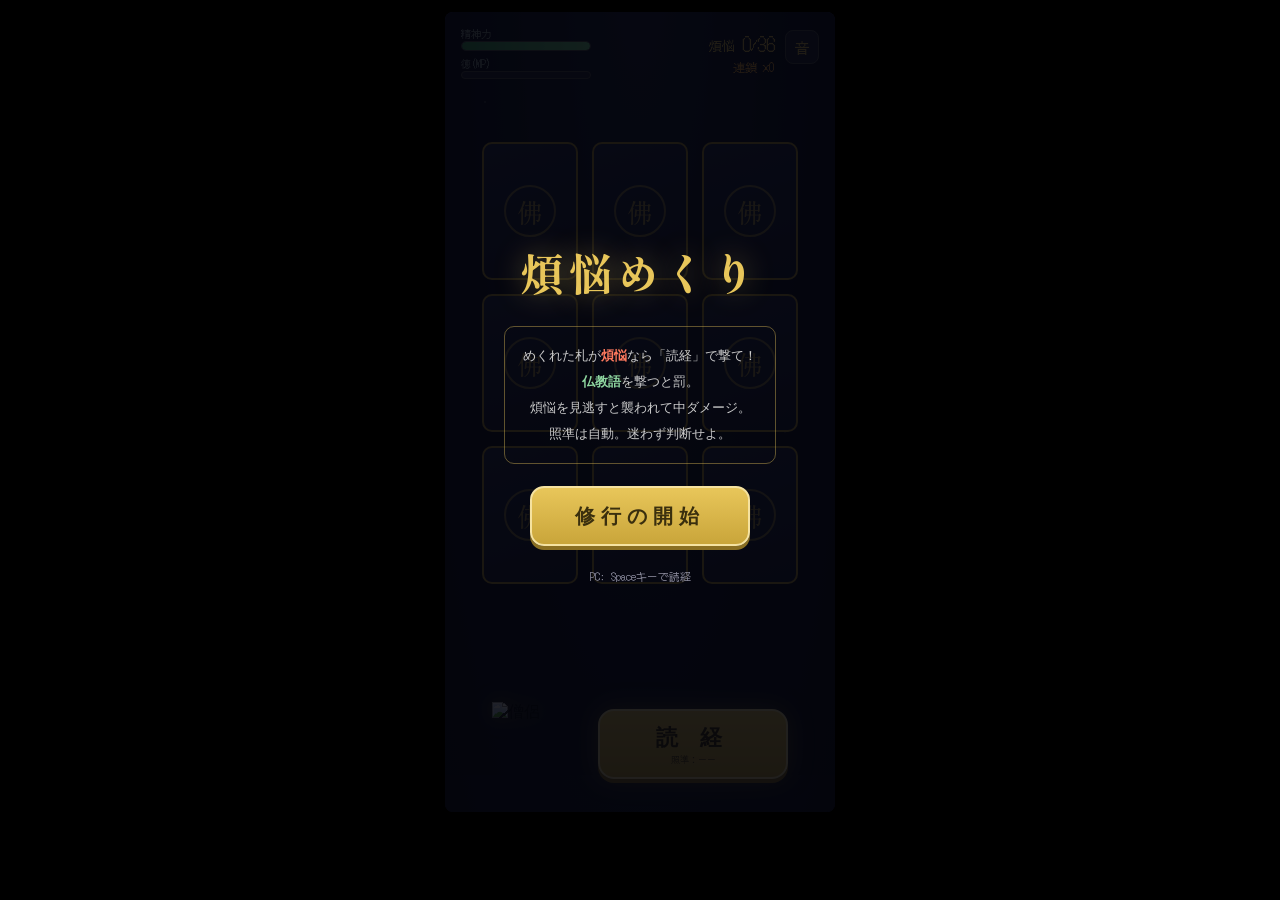
==== index.html @ 7b3fd125 "Add initial game logic, HTML structure, and styles for 煩悩めくり game" ====
<!DOCTYPE html>
<html lang="ja">
<head>
<meta charset="utf-8">
<meta name="viewport" content="width=device-width, initial-scale=1, maximum-scale=1, user-scalable=no">
<title>煩悩めくり</title>
<link rel="preconnect" href="https://fonts.googleapis.com">
<link rel="preconnect" href="https://fonts.gstatic.com" crossorigin>
<link href="https://fonts.googleapis.com/css2?family=DotGothic16&family=Shippori+Mincho+B1:wght@600;800&display=swap" rel="stylesheet">
<link rel="stylesheet" href="style.css">
</head>
<body>
  <div id="stage">
    <!-- 星空背景 -->
    <div class="starfield"></div>

    <!-- 被弾時に揺れるゲーム層 -->
    <div id="shake" class="shake">
      <!-- HUD -->
      <div class="hud">
        <div class="hud-left">
          <div class="hud-label">精神力</div>
          <div class="bar bar-hp"><div id="hpFill" class="bar-fill"></div></div>
          <div class="hud-label" style="margin-top:5px">徳(MP)</div>
          <div class="bar bar-mp"><div id="mpFill" class="bar-fill"></div></div>
        </div>
        <div class="hud-right">
          <div class="hud-stats">
            <div class="hud-count">煩悩 <span id="purifiedNum">0</span>/<span id="goalNum">36</span></div>
            <div class="hud-chain">連鎖 ×<span id="chainNum">0</span></div>
          </div>
          <button id="muteBtn" class="mute-btn" type="button" aria-label="ミュート切替">音</button>
        </div>
      </div>

      <!-- カード盤面 (JSで9枚生成) -->
      <div id="board"></div>

      <!-- 読経ビーム -->
      <div id="beam" class="beam"></div>

      <!-- 見送り成功テキスト -->
      <div id="bless" class="bless"></div>

      <!-- 下部操作パネル -->
      <div class="controls">
        <img class="monk" src="assets/monk_back_1.png" alt="僧侶">
        <button id="shootBtn" class="shoot-btn" type="button">
          <div class="shoot-title">読 経</div>
          <div id="aimLabel" class="aim-label">照準：ーー</div>
        </button>
      </div>

      <!-- 被弾演出 -->
      <div id="attackWrap" class="attack-wrap">
        <div id="attackWord" class="attack-word"></div>
        <div id="attackSub" class="attack-sub"></div>
      </div>

      <!-- ダメージ時ヴィネット -->
      <div id="vignette" class="vignette"></div>
    </div>

    <!-- スタート画面 -->
    <div id="startScreen" class="overlay">
      <div class="title">煩悩めくり</div>
      <div class="rules">
        めくれた札が<span class="c-bonno">煩悩</span>なら「読経」で撃て！<br>
        <span class="c-term">仏教語</span>を撃つと罰。<br>
        煩悩を見逃すと襲われて中ダメージ。<br>
        照準は自動。迷わず判断せよ。
      </div>
      <button id="startBtn" class="big-btn" type="button">修行の開始</button>
      <div class="hint">PC: Spaceキーで読経</div>
    </div>

    <!-- クリア画面 -->
    <div id="clearScreen" class="overlay overlay-clear" hidden>
      <div class="result-title result-clear">仏性が育ちました！</div>
      <div class="result-sub"><span id="clearGoal">36</span>の煩悩を全て打ち払いました</div>
      <div class="result-cards">
        <div class="result-card"><div class="rc-label">撃破数</div><div class="rc-val"><span id="clearPurified">0</span> / <span id="clearGoal2">36</span></div></div>
        <div class="result-card"><div class="rc-label">最大連鎖</div><div class="rc-val" id="clearMaxChain">0</div></div>
        <div class="result-card"><div class="rc-label">残り精神力</div><div class="rc-val" id="clearHp">0</div></div>
      </div>
      <button class="big-btn big-btn-sm restart-btn" type="button">再修行</button>
    </div>

    <!-- ゲームオーバー画面 -->
    <div id="overScreen" class="overlay overlay-over" hidden>
      <div class="result-title result-over">煩悩に呑まれた……</div>
      <div class="result-cards">
        <div class="result-card result-card-over"><div class="rc-label">撃破数</div><div class="rc-val"><span id="overPurified">0</span> / <span id="overGoal">36</span></div></div>
        <div class="result-card result-card-over"><div class="rc-label">最大連鎖</div><div class="rc-val" id="overMaxChain">0</div></div>
      </div>
      <button class="big-btn big-btn-sm restart-btn" type="button">再修行</button>
    </div>
  </div>

  <script src="game.js"></script>
</body>
</html>
---- style.css ----
/* ==========================================================================
   煩悩めくり — スタイル
   プロトタイプ (煩悩めくり プロトタイプ.dc.html) をピクセル忠実に再現
   ========================================================================== */

* { box-sizing: border-box; }

body {
  margin: 0;
  background: #000;
  font-family: "Hiragino Kaku Gothic ProN", "Noto Sans JP", sans-serif;
  display: flex;
  justify-content: center;
  min-height: 100vh;
}

a { color: #e8c65a; }
a:hover { color: #f5da7a; }

/* --- ステージ (390x800) --- */
#stage {
  position: relative;
  width: 390px;
  height: 800px;
  background: radial-gradient(ellipse at 50% -10%, #1b1f3d 0%, #0d0f22 55%, #070812 100%);
  overflow: hidden;
  margin: 12px 0;
  border-radius: 8px;
}

.starfield {
  position: absolute;
  inset: 0;
  background-image:
    radial-gradient(1px 1px at 40px 90px, rgba(255,255,255,.5), transparent),
    radial-gradient(1px 1px at 300px 60px, rgba(255,255,255,.35), transparent),
    radial-gradient(1.5px 1.5px at 200px 200px, rgba(255,255,255,.3), transparent),
    radial-gradient(1px 1px at 90px 320px, rgba(255,255,255,.4), transparent),
    radial-gradient(1px 1px at 340px 420px, rgba(255,255,255,.3), transparent);
}

.shake { position: absolute; inset: 0; }

/* --- HUD --- */
.hud {
  position: absolute;
  top: 0; left: 0; right: 0;
  display: flex;
  justify-content: space-between;
  align-items: center;
  padding: 14px 16px 0;
  font-family: 'DotGothic16', monospace;
  z-index: 2;
}
.hud-label { font-size: 10px; color: #9aa; }
.bar {
  width: 130px;
  background: #22243a;
  border: 1px solid #555;
  overflow: hidden;
}
.bar-hp { height: 10px; border-radius: 5px; }
.bar-mp { height: 8px; border-radius: 4px; }
.bar-fill { height: 100%; transition: width .3s; }
#hpFill { background: linear-gradient(90deg, #3fae6a, #7ee29a); border-radius: 5px; }
#mpFill { background: linear-gradient(90deg, #b98de0, #e0c3ff); border-radius: 4px; }

.hud-right { display: flex; align-items: flex-start; gap: 10px; }
.hud-stats { text-align: right; color: #e8c65a; }
.hud-count { font-size: 13px; }
.hud-count span { font-size: 18px; }
.hud-chain { font-size: 12px; color: #ffb347; margin-top: 2px; }

.mute-btn {
  width: 34px; height: 34px;
  background: #22243a;
  border: 1px solid #555;
  border-radius: 8px;
  color: #e8c65a;
  font-size: 15px;
  cursor: pointer;
  display: flex;
  align-items: center;
  justify-content: center;
  padding: 0;
  font-family: inherit;
}

/* --- カード --- */
.cell { position: absolute; width: 96px; height: 138px; perspective: 600px; z-index: 1; }
.card-inner {
  position: absolute; inset: 0;
  transform-style: preserve-3d;
  transition: transform .3s ease;
  transform: rotateY(0deg);
}
.card-inner.up { transform: rotateY(180deg); }

.card-back {
  position: absolute; inset: 0;
  backface-visibility: hidden;
  border-radius: 10px;
  background: linear-gradient(160deg, #232a52, #161a38);
  border: 2px solid #b99a3e;
  display: flex; align-items: center; justify-content: center;
}
.card-back-emblem {
  width: 52px; height: 52px;
  border: 2px solid rgba(232,198,90,.55);
  border-radius: 50%;
  display: flex; align-items: center; justify-content: center;
  color: rgba(232,198,90,.75);
  font-size: 26px;
  font-family: 'Shippori Mincho B1', serif;
}

.card-front {
  position: absolute; inset: 0;
  backface-visibility: hidden;
  transform: rotateY(180deg);
  border-radius: 10px;
  display: flex; align-items: center; justify-content: center;
  background: linear-gradient(170deg, #f4ead2, #e6d4a8);
  border: 3px solid #4f9d68;
}
.card-front.bonno { border-color: #ff5a3c; }
.card-front.pulse { animation: ringPulse 1.1s ease-in-out infinite; }

.card-word {
  writing-mode: vertical-rl;
  font-family: 'Shippori Mincho B1', serif;
  font-weight: 800;
  font-size: 32px;
  color: #1e6b3a;
  letter-spacing: 6px;
}
.card-word.bonno { color: #b3261e; }

.card-badge {
  position: absolute;
  top: -11px; left: 50%;
  transform: translateX(-50%);
  background: #4f9d68;
  color: #fff;
  font-size: 9px;
  font-weight: 700;
  padding: 2px 8px;
  border-radius: 8px;
  font-family: 'DotGothic16', monospace;
  display: none;
  z-index: 2;
  white-space: nowrap;
}
.card-badge.bonno { background: #ff5a3c; }
.card-badge.show { display: block; }

.card-timer {
  position: absolute;
  bottom: -10px; left: 18px;
  width: 60px; height: 5px;
  background: #0d0f22;
  border-radius: 3px;
  overflow: hidden;
  display: none;
}
.card-timer.show { display: block; }
.card-timer-fill {
  height: 100%;
  background: #8fd7a0;
  border-radius: 3px;
  width: 100%;
}
.card-timer-fill.bonno { background: #ff5a3c; }

.card-purify {
  position: absolute; inset: 0;
  border-radius: 10px;
  background: radial-gradient(circle, rgba(255,240,180,.95), rgba(232,198,90,0));
  display: none;
  align-items: center; justify-content: center;
  color: #7a5c10;
  font-family: 'DotGothic16', monospace;
  font-size: 16px;
  font-weight: 700;
  z-index: 3;
}
.card-purify.show { display: flex; animation: popPurify .5s ease-out both; }

/* --- ビーム --- */
.beam {
  position: absolute;
  width: 8px;
  background: linear-gradient(to top, rgba(232,198,90,.9), rgba(255,255,220,.2));
  border-radius: 4px;
  filter: blur(1px);
  z-index: 4;
  transform-origin: bottom;
  display: none;
}
.beam.on-a { display: block; animation: beamA .3s ease-out both; }
.beam.on-b { display: block; animation: beamB .3s ease-out both; }

/* --- 見送り成功 --- */
.bless {
  position: absolute;
  width: 120px;
  text-align: center;
  color: #ffe9a0;
  font-family: 'DotGothic16', monospace;
  font-size: 16px;
  font-weight: 700;
  text-shadow: 0 0 12px rgba(232,198,90,.9);
  z-index: 5;
  pointer-events: none;
  display: none;
}
.bless.on-a { display: block; animation: riseA 1.1s ease-out both; }
.bless.on-b { display: block; animation: riseB 1.1s ease-out both; }

/* --- 下部操作パネル --- */
.controls {
  position: absolute;
  left: 0; right: 0; bottom: 0;
  display: flex;
  align-items: center;
  justify-content: center;
  gap: 22px;
  padding: 10px 20px 26px;
  z-index: 3;
}
.monk {
  width: 84px; height: 84px;
  object-fit: contain;
  image-rendering: pixelated;
  filter: drop-shadow(0 0 10px rgba(232,198,90,.4));
}
.shoot-btn {
  width: 190px; height: 70px;
  background: linear-gradient(180deg, #e8c65a, #c9a53a);
  border: 2px solid #f5e2a0;
  border-radius: 16px;
  display: flex;
  flex-direction: column;
  align-items: center;
  justify-content: center;
  box-shadow: 0 4px 0 #8a6f22, 0 0 24px rgba(232,198,90,.35);
  cursor: pointer;
  font-family: inherit;
}
.shoot-btn:active {
  transform: translateY(3px);
  box-shadow: 0 1px 0 #8a6f22;
}
.shoot-title {
  font-size: 22px;
  font-weight: 800;
  color: #3a2f0e;
  letter-spacing: 8px;
}
.aim-label {
  font-size: 9px;
  color: #5d4c1a;
  font-family: 'DotGothic16', monospace;
  font-weight: 400;
}
.aim-label.aiming { font-weight: 700; }
.aim-label.aiming-bonno { color: #8a1a10; }

/* --- 被弾演出 --- */
.attack-wrap {
  position: absolute; inset: 0;
  display: none;
  flex-direction: column;
  align-items: center; justify-content: center;
  gap: 10px;
  z-index: 6;
  pointer-events: none;
}
.attack-wrap.show { display: flex; }
.attack-word {
  font-family: 'Shippori Mincho B1', serif;
  font-weight: 800;
  font-size: 78px;
  color: #ff5a3c;
  text-shadow: 0 0 30px rgba(255,60,30,.8);
}
.attack-word.a { animation: zoomAtkA .7s ease-out both; }
.attack-word.b { animation: zoomAtkB .7s ease-out both; }
.attack-sub {
  font-size: 14px;
  color: #ffb0a0;
  font-family: 'DotGothic16', monospace;
}
.attack-sub.a { animation: vignA .9s ease-out both; }
.attack-sub.b { animation: vignB .9s ease-out both; }

/* --- ヴィネット --- */
.vignette {
  position: absolute; inset: 0;
  pointer-events: none;
  z-index: 5;
  box-shadow: inset 0 0 80px 30px rgba(255,40,20,.55);
  opacity: 0;
}
.vignette.a { animation: vignA .6s ease-out; }
.vignette.b { animation: vignB .6s ease-out; }

/* --- 揺れ --- */
.shake.a { animation: shakeA .45s ease-out; }
.shake.b { animation: shakeB .45s ease-out; }

/* --- オーバーレイ (スタート/クリア/オーバー) --- */
.overlay {
  position: absolute; inset: 0;
  z-index: 10;
  display: flex;
  flex-direction: column;
  align-items: center;
  justify-content: center;
  gap: 22px;
  padding: 30px;
  text-align: center;
}
.overlay[hidden] { display: none; }
#startScreen { background: rgba(4,5,12,.88); }
.overlay-clear { background: rgba(4,5,12,.9); gap: 20px; }
.overlay-over { background: rgba(20,4,4,.92); gap: 20px; }

.title {
  font-family: 'Shippori Mincho B1', serif;
  font-weight: 800;
  font-size: 44px;
  color: #e8c65a;
  text-shadow: 0 0 30px rgba(232,198,90,.45);
  letter-spacing: 4px;
}
.rules {
  font-size: 13px;
  line-height: 2;
  color: #ccc;
  border: 1px solid rgba(232,198,90,.4);
  border-radius: 10px;
  padding: 16px 18px;
}
.c-bonno { color: #ff7a5e; font-weight: 700; }
.c-term { color: #8fd7a0; font-weight: 700; }
.hint { font-size: 11px; color: #889; font-family: 'DotGothic16', monospace; }

.big-btn {
  width: 220px; height: 60px;
  background: linear-gradient(180deg, #e8c65a, #c9a53a);
  border: 2px solid #f5e2a0;
  border-radius: 14px;
  font-size: 20px;
  font-weight: 800;
  color: #3a2f0e;
  letter-spacing: 6px;
  cursor: pointer;
  box-shadow: 0 4px 0 #8a6f22;
  font-family: inherit;
}
.big-btn:active { transform: translateY(3px); box-shadow: 0 1px 0 #8a6f22; }
.big-btn-sm { height: 56px; font-size: 18px; letter-spacing: 4px; }

.result-title {
  font-family: 'Shippori Mincho B1', serif;
  font-weight: 800;
  font-size: 36px;
}
.result-clear { color: #e8c65a; text-shadow: 0 0 30px rgba(232,198,90,.5); }
.result-over { color: #ff5a3c; text-shadow: 0 0 30px rgba(255,60,30,.5); }
.result-sub { font-size: 15px; color: #ffb347; }
.result-cards { display: flex; gap: 10px; }
.result-card {
  border: 1px solid #b99a3e;
  border-radius: 10px;
  padding: 12px 14px;
  color: #e8c65a;
  font-family: 'DotGothic16', monospace;
}
.result-card-over { border-color: #884; }
.rc-label { font-size: 11px; color: #aaa; }
.rc-val { font-size: 18px; }

/* --- キーフレーム (プロトタイプより移植) --- */
@keyframes ringPulse { 0%,100%{box-shadow:0 0 12px 2px rgba(255,80,60,.55)} 50%{box-shadow:0 0 26px 8px rgba(255,80,60,.85)} }
@keyframes popPurify { 0%{transform:scale(.5);opacity:0} 30%{transform:scale(1.15);opacity:1} 100%{transform:scale(1);opacity:0} }
@keyframes zoomAtkA { 0%{transform:scale(.3);opacity:0} 25%{opacity:1} 100%{transform:scale(1.9);opacity:0} }
@keyframes zoomAtkB { 0%{transform:scale(.3);opacity:0} 25%{opacity:1} 100%{transform:scale(1.9);opacity:0} }
@keyframes shakeA { 0%,100%{transform:translate(0,0)} 20%{transform:translate(-7px,3px)} 40%{transform:translate(6px,-4px)} 60%{transform:translate(-5px,-2px)} 80%{transform:translate(4px,3px)} }
@keyframes shakeB { 0%,100%{transform:translate(0,0)} 20%{transform:translate(7px,-3px)} 40%{transform:translate(-6px,4px)} 60%{transform:translate(5px,2px)} 80%{transform:translate(-4px,-3px)} }
@keyframes vignA { 0%{opacity:1} 100%{opacity:0} }
@keyframes vignB { 0%{opacity:1} 100%{opacity:0} }
@keyframes beamA { 0%{opacity:0;transform:scaleY(.2)} 30%{opacity:1;transform:scaleY(1)} 100%{opacity:0;transform:scaleY(1)} }
@keyframes beamB { 0%{opacity:0;transform:scaleY(.2)} 30%{opacity:1;transform:scaleY(1)} 100%{opacity:0;transform:scaleY(1)} }
@keyframes riseA { 0%{opacity:0;transform:translateY(14px) scale(.7)} 25%{opacity:1;transform:translateY(0) scale(1.05)} 100%{opacity:0;transform:translateY(-44px) scale(1)} }
@keyframes riseB { 0%{opacity:0;transform:translateY(14px) scale(.7)} 25%{opacity:1;transform:translateY(0) scale(1.05)} 100%{opacity:0;transform:translateY(-44px) scale(1)} }
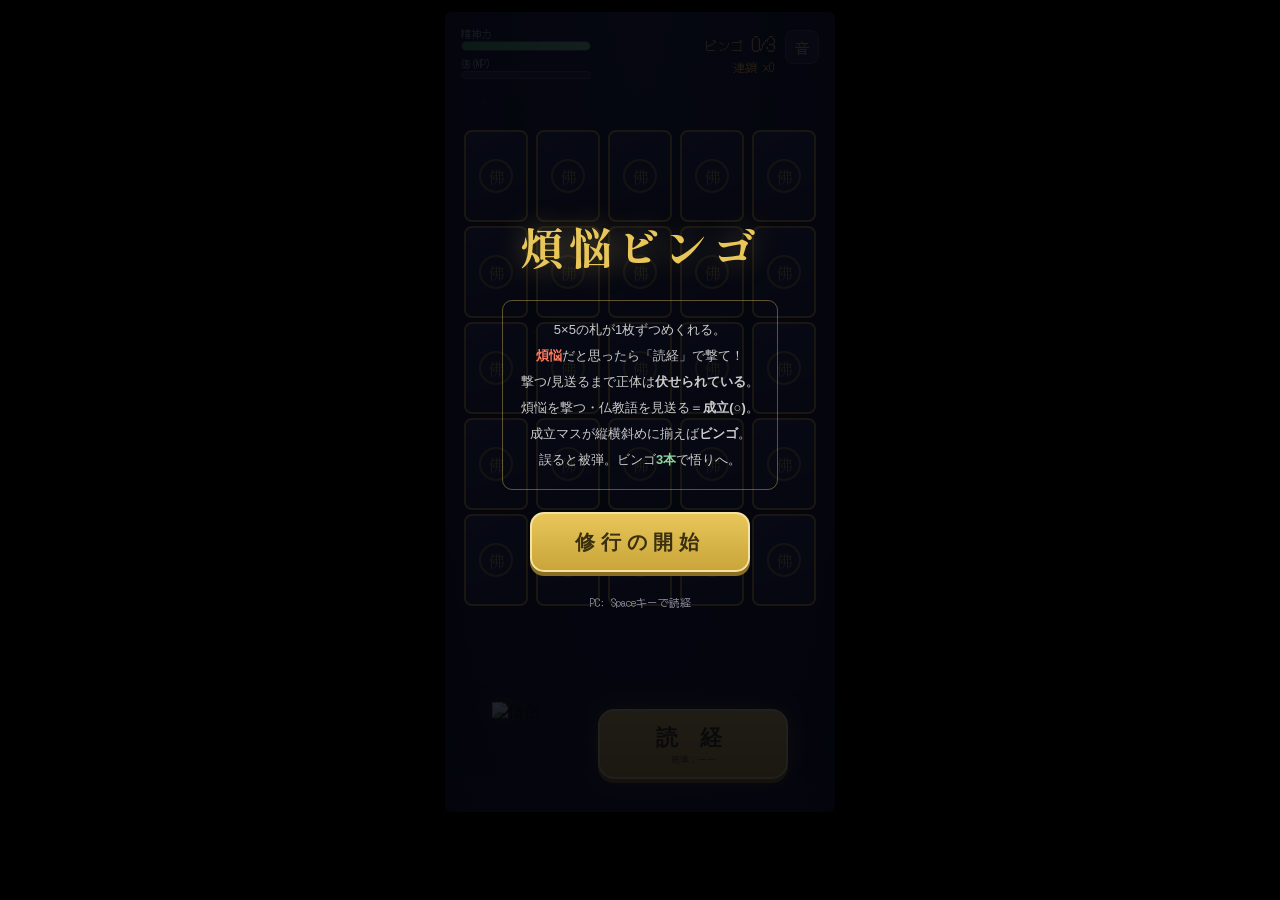
==== commit 2fdbe5a0: "Refactor game logic and UI for 煩悩ビンゴ, updating card mechanics, scoring, and HUD elements" ====
--- a/index.html
+++ b/index.html
@@ -3,7 +3,7 @@
 <head>
 <meta charset="utf-8">
 <meta name="viewport" content="width=device-width, initial-scale=1, maximum-scale=1, user-scalable=no">
-<title>煩悩めくり</title>
+<title>煩悩ビンゴ</title>
 <link rel="preconnect" href="https://fonts.googleapis.com">
 <link rel="preconnect" href="https://fonts.gstatic.com" crossorigin>
 <link href="https://fonts.googleapis.com/css2?family=DotGothic16&family=Shippori+Mincho+B1:wght@600;800&display=swap" rel="stylesheet">
@@ -26,7 +26,7 @@
         </div>
         <div class="hud-right">
           <div class="hud-stats">
-            <div class="hud-count">煩悩 <span id="purifiedNum">0</span>/<span id="goalNum">36</span></div>
+            <div class="hud-count">ビンゴ <span id="bingoNum">0</span>/<span id="goalNum">3</span></div>
             <div class="hud-chain">連鎖 ×<span id="chainNum">0</span></div>
           </div>
           <button id="muteBtn" class="mute-btn" type="button" aria-label="ミュート切替">音</button>
@@ -63,12 +63,14 @@
 
     <!-- スタート画面 -->
     <div id="startScreen" class="overlay">
-      <div class="title">煩悩めくり</div>
+      <div class="title">煩悩ビンゴ</div>
       <div class="rules">
-        めくれた札が<span class="c-bonno">煩悩</span>なら「読経」で撃て！<br>
-        <span class="c-term">仏教語</span>を撃つと罰。<br>
-        煩悩を見逃すと襲われて中ダメージ。<br>
-        照準は自動。迷わず判断せよ。
+        5×5の札が1枚ずつめくれる。<br>
+        <span class="c-bonno">煩悩</span>だと思ったら「読経」で撃て！<br>
+        撃つ/見送るまで正体は<b>伏せられている</b>。<br>
+        煩悩を撃つ・仏教語を見送る＝<b>成立(○)</b>。<br>
+        成立マスが縦横斜めに揃えば<b>ビンゴ</b>。<br>
+        誤ると被弾。ビンゴ<span class="c-term">3本</span>で悟りへ。
       </div>
       <button id="startBtn" class="big-btn" type="button">修行の開始</button>
       <div class="hint">PC: Spaceキーで読経</div>
@@ -76,10 +78,10 @@
 
     <!-- クリア画面 -->
     <div id="clearScreen" class="overlay overlay-clear" hidden>
-      <div class="result-title result-clear">仏性が育ちました！</div>
-      <div class="result-sub"><span id="clearGoal">36</span>の煩悩を全て打ち払いました</div>
+      <div class="result-title result-clear">悟りの境地！</div>
+      <div class="result-sub"><span id="clearGoal">3</span>本のビンゴを成就しました</div>
       <div class="result-cards">
-        <div class="result-card"><div class="rc-label">撃破数</div><div class="rc-val"><span id="clearPurified">0</span> / <span id="clearGoal2">36</span></div></div>
+        <div class="result-card"><div class="rc-label">ビンゴ</div><div class="rc-val"><span id="clearPurified">0</span> / <span id="clearGoal2">3</span></div></div>
         <div class="result-card"><div class="rc-label">最大連鎖</div><div class="rc-val" id="clearMaxChain">0</div></div>
         <div class="result-card"><div class="rc-label">残り精神力</div><div class="rc-val" id="clearHp">0</div></div>
       </div>
@@ -90,7 +92,7 @@
     <div id="overScreen" class="overlay overlay-over" hidden>
       <div class="result-title result-over">煩悩に呑まれた……</div>
       <div class="result-cards">
-        <div class="result-card result-card-over"><div class="rc-label">撃破数</div><div class="rc-val"><span id="overPurified">0</span> / <span id="overGoal">36</span></div></div>
+        <div class="result-card result-card-over"><div class="rc-label">ビンゴ</div><div class="rc-val"><span id="overPurified">0</span> / <span id="overGoal">3</span></div></div>
         <div class="result-card result-card-over"><div class="rc-label">最大連鎖</div><div class="rc-val" id="overMaxChain">0</div></div>
       </div>
       <button class="big-btn big-btn-sm restart-btn" type="button">再修行</button>
--- a/style.css
+++ b/style.css
@@ -86,8 +86,8 @@
   font-family: inherit;
 }
 
-/* --- カード --- */
-.cell { position: absolute; width: 96px; height: 138px; perspective: 600px; z-index: 1; }
+/* --- カード (5×5) --- */
+.cell { position: absolute; width: 64px; height: 92px; perspective: 500px; z-index: 1; }
 .card-inner {
   position: absolute; inset: 0;
   transform-style: preserve-3d;
@@ -99,18 +99,18 @@
 .card-back {
   position: absolute; inset: 0;
   backface-visibility: hidden;
-  border-radius: 10px;
+  border-radius: 8px;
   background: linear-gradient(160deg, #232a52, #161a38);
   border: 2px solid #b99a3e;
   display: flex; align-items: center; justify-content: center;
 }
 .card-back-emblem {
-  width: 52px; height: 52px;
+  width: 34px; height: 34px;
   border: 2px solid rgba(232,198,90,.55);
   border-radius: 50%;
   display: flex; align-items: center; justify-content: center;
   color: rgba(232,198,90,.75);
-  font-size: 26px;
+  font-size: 17px;
   font-family: 'Shippori Mincho B1', serif;
 }
 
@@ -118,33 +118,39 @@
   position: absolute; inset: 0;
   backface-visibility: hidden;
   transform: rotateY(180deg);
-  border-radius: 10px;
+  border-radius: 8px;
   display: flex; align-items: center; justify-content: center;
-  background: linear-gradient(170deg, #f4ead2, #e6d4a8);
-  border: 3px solid #4f9d68;
-}
-.card-front.bonno { border-color: #ff5a3c; }
-.card-front.pulse { animation: ringPulse 1.1s ease-in-out infinite; }
+  /* 正体を伏せる中立の見た目 */
+  background: linear-gradient(170deg, #efe6cf, #ddd0ad);
+  border: 3px solid #b9a45e;
+  transition: border-color .2s, box-shadow .2s;
+}
+/* 判定中の照準カード:正体は伏せたまま金色に強調 */
+.card-front.active { border-color: #e8c65a; animation: ringPulseGold 1.1s ease-in-out infinite; }
+/* 判定後に正体を開示 */
+.card-front.reveal-bonno { border-color: #ff5a3c; animation: none; }
+.card-front.reveal-term { border-color: #4f9d68; animation: none; }
 
 .card-word {
   writing-mode: vertical-rl;
   font-family: 'Shippori Mincho B1', serif;
   font-weight: 800;
-  font-size: 32px;
-  color: #1e6b3a;
-  letter-spacing: 6px;
+  font-size: 22px;
+  color: #3a3020; /* 中立(正体を示さない) */
+  letter-spacing: 2px;
 }
 .card-word.bonno { color: #b3261e; }
+.card-word.term { color: #1e6b3a; }
 
 .card-badge {
   position: absolute;
-  top: -11px; left: 50%;
+  top: -9px; left: 50%;
   transform: translateX(-50%);
   background: #4f9d68;
   color: #fff;
-  font-size: 9px;
+  font-size: 8px;
   font-weight: 700;
-  padding: 2px 8px;
+  padding: 2px 6px;
   border-radius: 8px;
   font-family: 'DotGothic16', monospace;
   display: none;
@@ -156,8 +162,8 @@
 
 .card-timer {
   position: absolute;
-  bottom: -10px; left: 18px;
-  width: 60px; height: 5px;
+  bottom: -8px; left: 10px;
+  width: 44px; height: 4px;
   background: #0d0f22;
   border-radius: 3px;
   overflow: hidden;
@@ -166,21 +172,34 @@
 .card-timer.show { display: block; }
 .card-timer-fill {
   height: 100%;
-  background: #8fd7a0;
+  background: #e8c65a; /* 中立(正体を示さない) */
   border-radius: 3px;
   width: 100%;
 }
-.card-timer-fill.bonno { background: #ff5a3c; }
+
+/* --- 成立/不成立マーク --- */
+.card-mark {
+  position: absolute; inset: 0;
+  border-radius: 8px;
+  display: flex; align-items: center; justify-content: center;
+  font-family: 'DotGothic16', monospace;
+  font-weight: 700;
+  font-size: 40px;
+  pointer-events: none;
+  z-index: 4;
+}
+.card-mark.ok { color: rgba(232,198,90,.95); text-shadow: 0 0 10px rgba(232,198,90,.8); }
+.card-mark.ng { color: rgba(120,120,140,.9); text-shadow: 0 0 6px rgba(0,0,0,.5); }
 
 .card-purify {
   position: absolute; inset: 0;
-  border-radius: 10px;
+  border-radius: 8px;
   background: radial-gradient(circle, rgba(255,240,180,.95), rgba(232,198,90,0));
   display: none;
   align-items: center; justify-content: center;
   color: #7a5c10;
   font-family: 'DotGothic16', monospace;
-  font-size: 16px;
+  font-size: 20px;
   font-weight: 700;
   z-index: 3;
 }
@@ -384,6 +403,7 @@
 
 /* --- キーフレーム (プロトタイプより移植) --- */
 @keyframes ringPulse { 0%,100%{box-shadow:0 0 12px 2px rgba(255,80,60,.55)} 50%{box-shadow:0 0 26px 8px rgba(255,80,60,.85)} }
+@keyframes ringPulseGold { 0%,100%{box-shadow:0 0 10px 2px rgba(232,198,90,.5)} 50%{box-shadow:0 0 22px 7px rgba(232,198,90,.85)} }
 @keyframes popPurify { 0%{transform:scale(.5);opacity:0} 30%{transform:scale(1.15);opacity:1} 100%{transform:scale(1);opacity:0} }
 @keyframes zoomAtkA { 0%{transform:scale(.3);opacity:0} 25%{opacity:1} 100%{transform:scale(1.9);opacity:0} }
 @keyframes zoomAtkB { 0%{transform:scale(.3);opacity:0} 25%{opacity:1} 100%{transform:scale(1.9);opacity:0} }
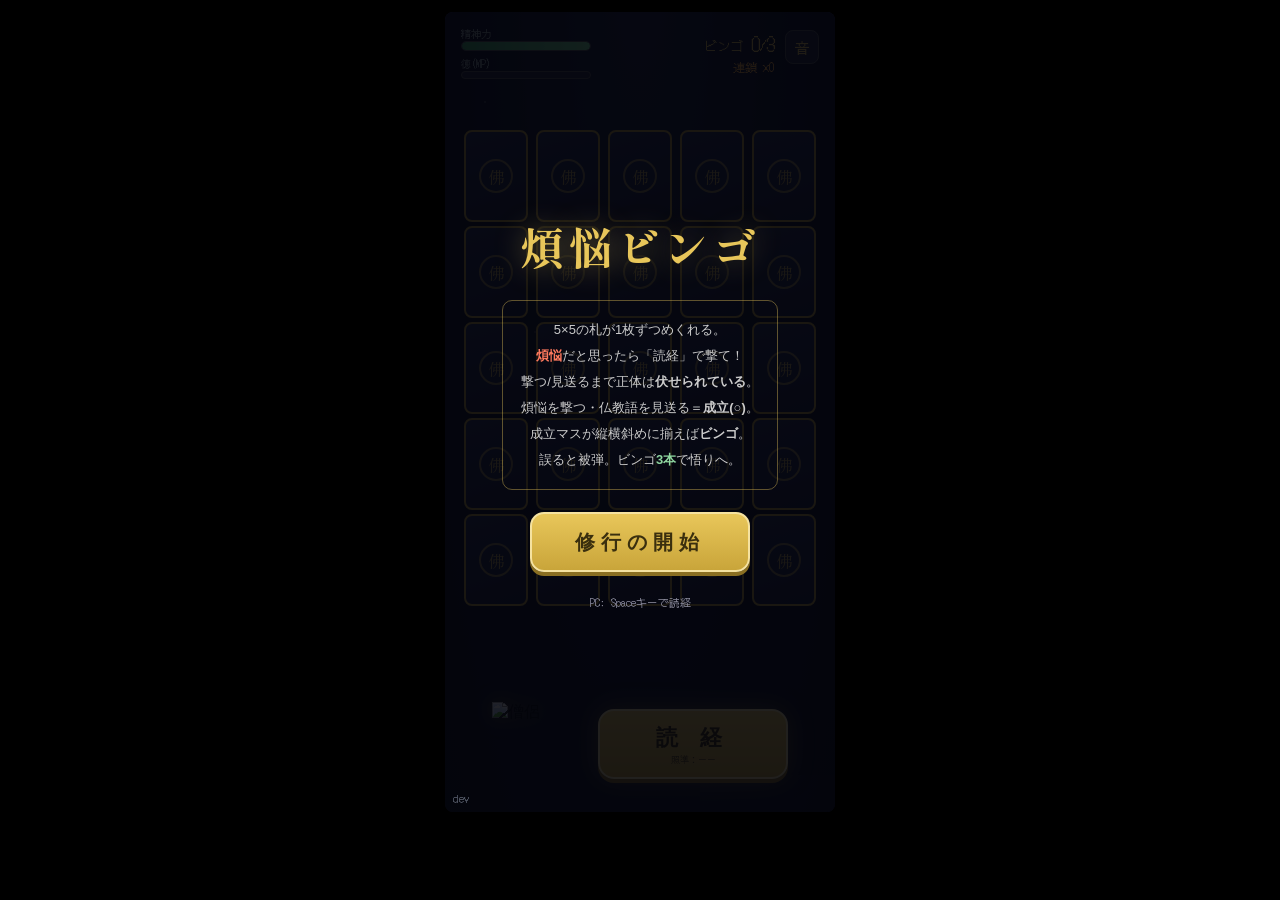
==== commit b9624471: "Add versioning and bingo effects to 煩悩ビンゴ game, including dynamic asset caching and visual enhanceme" ====
--- a/index.html
+++ b/index.html
@@ -7,7 +7,7 @@
 <link rel="preconnect" href="https://fonts.googleapis.com">
 <link rel="preconnect" href="https://fonts.gstatic.com" crossorigin>
 <link href="https://fonts.googleapis.com/css2?family=DotGothic16&family=Shippori+Mincho+B1:wght@600;800&display=swap" rel="stylesheet">
-<link rel="stylesheet" href="style.css">
+<link rel="stylesheet" href="style.css?v=__APP_VERSION__">
 </head>
 <body>
   <div id="stage">
@@ -42,6 +42,9 @@
       <!-- 見送り成功テキスト -->
       <div id="bless" class="bless"></div>
 
+      <!-- ビンゴ演出 -->
+      <div id="bingoFx" class="bingo-fx"><span class="bingo-fx-text">ビンゴ！</span></div>
+
       <!-- 下部操作パネル -->
       <div class="controls">
         <img class="monk" src="assets/monk_back_1.png" alt="僧侶">
@@ -60,6 +63,9 @@
       <!-- ダメージ時ヴィネット -->
       <div id="vignette" class="vignette"></div>
     </div>
+
+    <!-- バージョン表示 (デプロイ毎に自動採番) -->
+    <div id="versionTag" class="version-tag"></div>
 
     <!-- スタート画面 -->
     <div id="startScreen" class="overlay">
@@ -99,6 +105,7 @@
     </div>
   </div>
 
-  <script src="game.js"></script>
+  <script src="version.js?v=__APP_VERSION__"></script>
+  <script src="game.js?v=__APP_VERSION__"></script>
 </body>
 </html>
--- a/style.css
+++ b/style.css
@@ -236,6 +236,29 @@
 .bless.on-a { display: block; animation: riseA 1.1s ease-out both; }
 .bless.on-b { display: block; animation: riseB 1.1s ease-out both; }
 
+/* --- ビンゴ演出 --- */
+.bingo-fx {
+  position: absolute; inset: 0;
+  display: none;
+  align-items: center; justify-content: center;
+  z-index: 8;
+  pointer-events: none;
+}
+.bingo-fx.on-a, .bingo-fx.on-b { display: flex; }
+.bingo-fx-text {
+  font-family: 'Shippori Mincho B1', serif;
+  font-weight: 800;
+  font-size: 76px;
+  color: #ffe9a0;
+  letter-spacing: 6px;
+  text-shadow: 0 0 30px rgba(232,198,90,.95), 0 0 64px rgba(232,198,90,.6);
+}
+.bingo-fx.on-a .bingo-fx-text { animation: bingoPopA 1.3s ease-out both; }
+.bingo-fx.on-b .bingo-fx-text { animation: bingoPopB 1.3s ease-out both; }
+
+/* ビンゴ成立ラインのマス発光 */
+.cell.bingo-line { z-index: 6; border-radius: 8px; animation: bingoCell 1.3s ease-in-out both; }
+
 /* --- 下部操作パネル --- */
 .controls {
   position: absolute;
@@ -305,6 +328,8 @@
 }
 .attack-word.a { animation: zoomAtkA .7s ease-out both; }
 .attack-word.b { animation: zoomAtkB .7s ease-out both; }
+/* 煩悩の見逃し:叱責は長文なので縮小 */
+.attack-word.miss { font-size: 50px; color: #ff7a3c; }
 .attack-sub {
   font-size: 14px;
   color: #ffb0a0;
@@ -364,6 +389,19 @@
 .c-bonno { color: #ff7a5e; font-weight: 700; }
 .c-term { color: #8fd7a0; font-weight: 700; }
 .hint { font-size: 11px; color: #889; font-family: 'DotGothic16', monospace; }
+
+.version-tag {
+  position: absolute;
+  left: 8px;
+  bottom: 6px;
+  z-index: 20;
+  font-family: 'DotGothic16', monospace;
+  font-size: 10px;
+  letter-spacing: .5px;
+  color: rgba(180, 190, 210, .5);
+  pointer-events: none;
+  user-select: none;
+}
 
 .big-btn {
   width: 220px; height: 60px;
@@ -415,3 +453,6 @@
 @keyframes beamB { 0%{opacity:0;transform:scaleY(.2)} 30%{opacity:1;transform:scaleY(1)} 100%{opacity:0;transform:scaleY(1)} }
 @keyframes riseA { 0%{opacity:0;transform:translateY(14px) scale(.7)} 25%{opacity:1;transform:translateY(0) scale(1.05)} 100%{opacity:0;transform:translateY(-44px) scale(1)} }
 @keyframes riseB { 0%{opacity:0;transform:translateY(14px) scale(.7)} 25%{opacity:1;transform:translateY(0) scale(1.05)} 100%{opacity:0;transform:translateY(-44px) scale(1)} }
+@keyframes bingoPopA { 0%{transform:scale(.3) rotate(-8deg);opacity:0} 18%{transform:scale(1.2) rotate(3deg);opacity:1} 40%{transform:scale(1) rotate(0)} 78%{transform:scale(1);opacity:1} 100%{transform:scale(1.25);opacity:0} }
+@keyframes bingoPopB { 0%{transform:scale(.3) rotate(8deg);opacity:0} 18%{transform:scale(1.2) rotate(-3deg);opacity:1} 40%{transform:scale(1) rotate(0)} 78%{transform:scale(1);opacity:1} 100%{transform:scale(1.25);opacity:0} }
+@keyframes bingoCell { 0%,100%{box-shadow:0 0 0 0 rgba(232,198,90,0)} 20%{box-shadow:0 0 22px 7px rgba(232,198,90,.95)} 50%{box-shadow:0 0 10px 3px rgba(232,198,90,.5)} 80%{box-shadow:0 0 22px 7px rgba(232,198,90,.95)} }
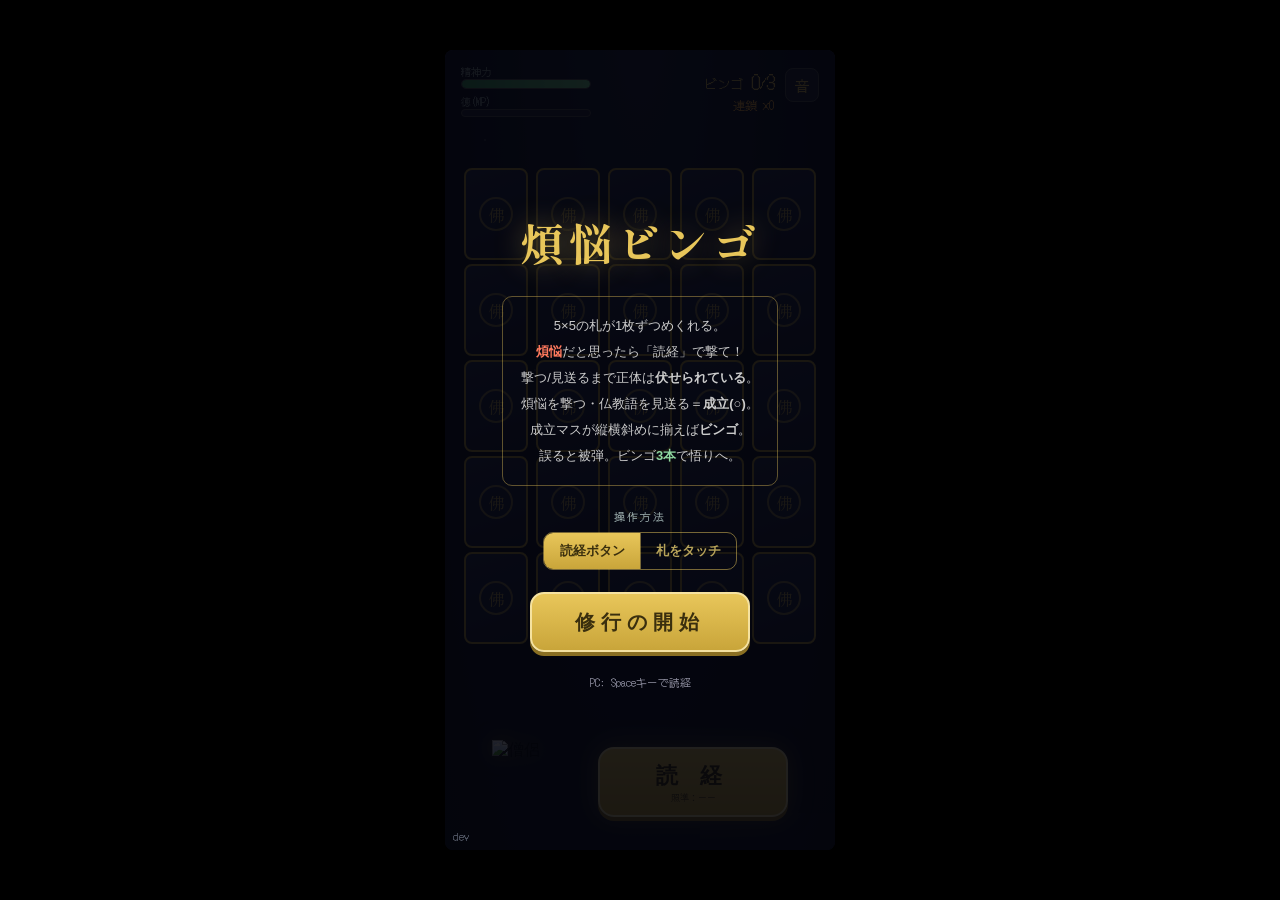
==== commit d3827ec5: "Implement touch mode functionality and UI enhancements for 煩悩ビンゴ game" ====
--- a/index.html
+++ b/index.html
@@ -52,6 +52,10 @@
           <div class="shoot-title">読 経</div>
           <div id="aimLabel" class="aim-label">照準：ーー</div>
         </button>
+        <div id="touchHint" class="touch-hint">
+          <div class="th-title">伏せ札をめくる</div>
+          <div class="th-sub">タップして選ぶ</div>
+        </div>
       </div>
 
       <!-- 被弾演出 -->
@@ -77,6 +81,13 @@
         煩悩を撃つ・仏教語を見送る＝<b>成立(○)</b>。<br>
         成立マスが縦横斜めに揃えば<b>ビンゴ</b>。<br>
         誤ると被弾。ビンゴ<span class="c-term">3本</span>で悟りへ。
+      </div>
+      <div class="mode-picker">
+        <div class="mode-picker-label">操作方法</div>
+        <div class="seg" id="modeSeg">
+          <button type="button" class="seg-btn is-on" data-touch="0">読経ボタン</button>
+          <button type="button" class="seg-btn" data-touch="1">札をタッチ</button>
+        </div>
       </div>
       <button id="startBtn" class="big-btn" type="button">修行の開始</button>
       <div class="hint">PC: Spaceキーで読経</div>
--- a/style.css
+++ b/style.css
@@ -5,13 +5,18 @@
 
 * { box-sizing: border-box; }
 
+html, body { height: 100%; }
+
 body {
   margin: 0;
   background: #000;
   font-family: "Hiragino Kaku Gothic ProN", "Noto Sans JP", sans-serif;
   display: flex;
   justify-content: center;
+  align-items: center;
   min-height: 100vh;
+  /* stage を transform で縮小して画面に収めるため、はみ出しは隠す(スクロール不要) */
+  overflow: hidden;
 }
 
 a { color: #e8c65a; }
@@ -24,8 +29,10 @@
   height: 800px;
   background: radial-gradient(ellipse at 50% -10%, #1b1f3d 0%, #0d0f22 55%, #070812 100%);
   overflow: hidden;
-  margin: 12px 0;
-  border-radius: 8px;
+  border-radius: 8px;
+  /* 画面サイズに応じて JS が scale() を設定。中央基準で縮小 */
+  transform-origin: center center;
+  flex: 0 0 auto;
 }
 
 .starfield {
@@ -308,6 +315,63 @@
 .aim-label.aiming { font-weight: 700; }
 .aim-label.aiming-bonno { color: #8a1a10; }
 
+/* --- タッチモード用ヒント(読経ボタンの代わりに表示) --- */
+.touch-hint {
+  width: 190px; height: 70px;
+  display: none;
+  flex-direction: column;
+  align-items: center;
+  justify-content: center;
+  border: 2px dashed rgba(232,198,90,.6);
+  border-radius: 16px;
+  color: #e8c65a;
+  font-family: 'DotGothic16', monospace;
+}
+.th-title { font-size: 18px; font-weight: 700; letter-spacing: 4px; }
+.th-sub { font-size: 10px; color: #b7a35a; margin-top: 4px; }
+
+/* タッチモード時: 読経ボタンを隠し、ヒントを表示 */
+#stage.touch-mode .shoot-btn { display: none; }
+#stage.touch-mode .touch-hint { display: flex; }
+/* タッチモード時: 伏せ札(めくる)も照準中の札(読経)もタップ可能 */
+#stage.touch-mode .cell { cursor: pointer; }
+
+/* --- スタート画面: 操作モード選択 --- */
+.mode-picker {
+  display: flex;
+  flex-direction: column;
+  align-items: center;
+  gap: 8px;
+}
+.mode-picker-label {
+  font-size: 11px;
+  color: #9aa;
+  font-family: 'DotGothic16', monospace;
+  letter-spacing: 2px;
+}
+.seg {
+  display: flex;
+  border: 1px solid rgba(232,198,90,.5);
+  border-radius: 10px;
+  overflow: hidden;
+}
+.seg-btn {
+  min-width: 96px;
+  padding: 9px 12px;
+  background: transparent;
+  border: none;
+  color: #b7a35a;
+  font-size: 13px;
+  font-weight: 700;
+  cursor: pointer;
+  font-family: inherit;
+}
+.seg-btn + .seg-btn { border-left: 1px solid rgba(232,198,90,.5); }
+.seg-btn.is-on {
+  background: linear-gradient(180deg, #e8c65a, #c9a53a);
+  color: #3a2f0e;
+}
+
 /* --- 被弾演出 --- */
 .attack-wrap {
   position: absolute; inset: 0;
@@ -328,8 +392,9 @@
 }
 .attack-word.a { animation: zoomAtkA .7s ease-out both; }
 .attack-word.b { animation: zoomAtkB .7s ease-out both; }
-/* 煩悩の見逃し:叱責は長文なので縮小 */
+/* 叱責は長文なので縮小 */
 .attack-word.miss { font-size: 50px; color: #ff7a3c; }
+.attack-word.wrong { font-size: 56px; }
 .attack-sub {
   font-size: 14px;
   color: #ffb0a0;
